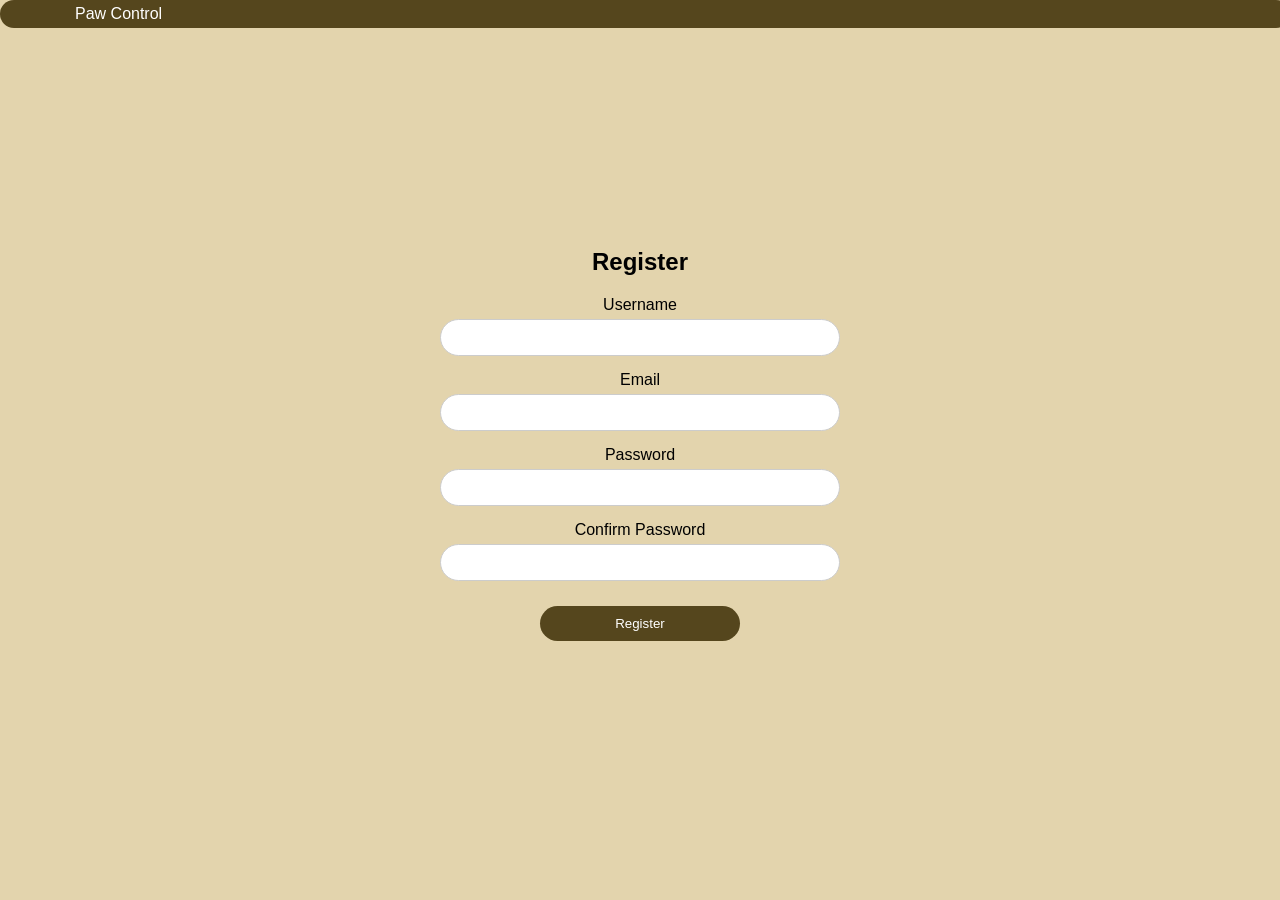
==== register.html @ efd5c8a8 "Add files via upload" ====
<html>
    <head>
    <meta charset="UTF-8">
    <meta name="viewport" content="width=device-width, initial-scale=1.0">
    <link rel="stylesheet" href="style2.css">
    <title>Register New Account</title>
    <script src="https://cdn.jsdelivr.net/npm/@popperjs/core@2.11.6/dist/umd/popper.min.js"></script>
    <script src="https://cdn.jsdelivr.net/npm/bootstrap@5.2.3/dist/js/bootstrap.bundle.min.js"></script>
        <body>
            <header>
                <div class="container2">
                  Paw Control
                </div>
            </header>
            <section class="register"><div class="container">
            <h1>Register</h1>
            <form action= "" method="POST">

                    <label for="username">Username</label>
                    <input type="text" id="username" name="username" required>

                    <label for="email">Email</label>
                    <input type="email" id="email" name="email" required>

                    <label for="password">Password</label>
                    <input type="password" id="password" name="password" required>

                    <label for="confirm_password">Confirm Password</label>
                    <input type="password" id="confirm_password" name="confirm_password" required>

                    <button type="submit">Register</button>
            </form>
            <div id="redirectMessage" style="display: none;">Registration successful. Redirecting...</div>
            </div></section>
            <script>
                document.addEventListener('DOMContentLoaded', function() {
                    const form = document.querySelector('form');
                    const redirectMessage = document.getElementById('redirectMessage');

                    form.addEventListener('submit', function(e) {
                        e.preventDefault();

                        redirectMessage.style.display = 'block';

                        // Redirect to login page after 2 seconds
                        setTimeout(function() {
                            window.location.href = '../index.html';
                        }, 2000);
                    });
                });
                </script>
        </body>
</head>
</html>
---- style2.css ----
body {
    font-family: Arial, sans-serif;
    margin: 0;
    background-color: #E3D4AD;
}

.container {
    display: flex;
    justify-content: center;
    flex-direction: column;
    width: 92%;
    margin: auto;
    height: 100%;
    align-items: center;
}

.container2 {
    display: flex;
    justify-content: center;
    flex-direction: column;
    width: 92%;
    margin: auto;
    height: 100%;
    
}

@media only screen and (min-width: 576px){
    .container{
        width: 540px;
    }
    .container2{
        width: 540px;
    }
}

@media only screen and (min-width: 1200px){
    .container{
        width: 1140px;
    }
    .container2{
        width: 1140px;
    }
}

header  {
    background-color: #55461D;
    text-align: left;
    position: fixed;
    width: 100%;
    color: white;
    border-radius: 30px;
    padding: 5px;
    justify-content: left;
}

form {
    display: flex;
    flex-direction: column;
    width: 100%;
    max-width: 400px;
    text-align: center;
    justify-content: center;
    align-items: center;
}

input[type="text"], input[type="password"], input[type="email"], button {
    width: 100%;
    margin-bottom: 15px;
    padding: 10px;
    border: 1px solid #ccc;
    border-radius: 30px;
}

label {
    margin-bottom: 5px;
}

button {
    width: 50%;
    background-color: #55461D;
    color: white;
    border: none;
    border-radius: 30px;
    cursor: pointer;
    margin-top: 10px;
    transition: background-color 0.3s;
}

button:hover {
    background-color: #000000;
    color: rgb(255, 255, 255);
}
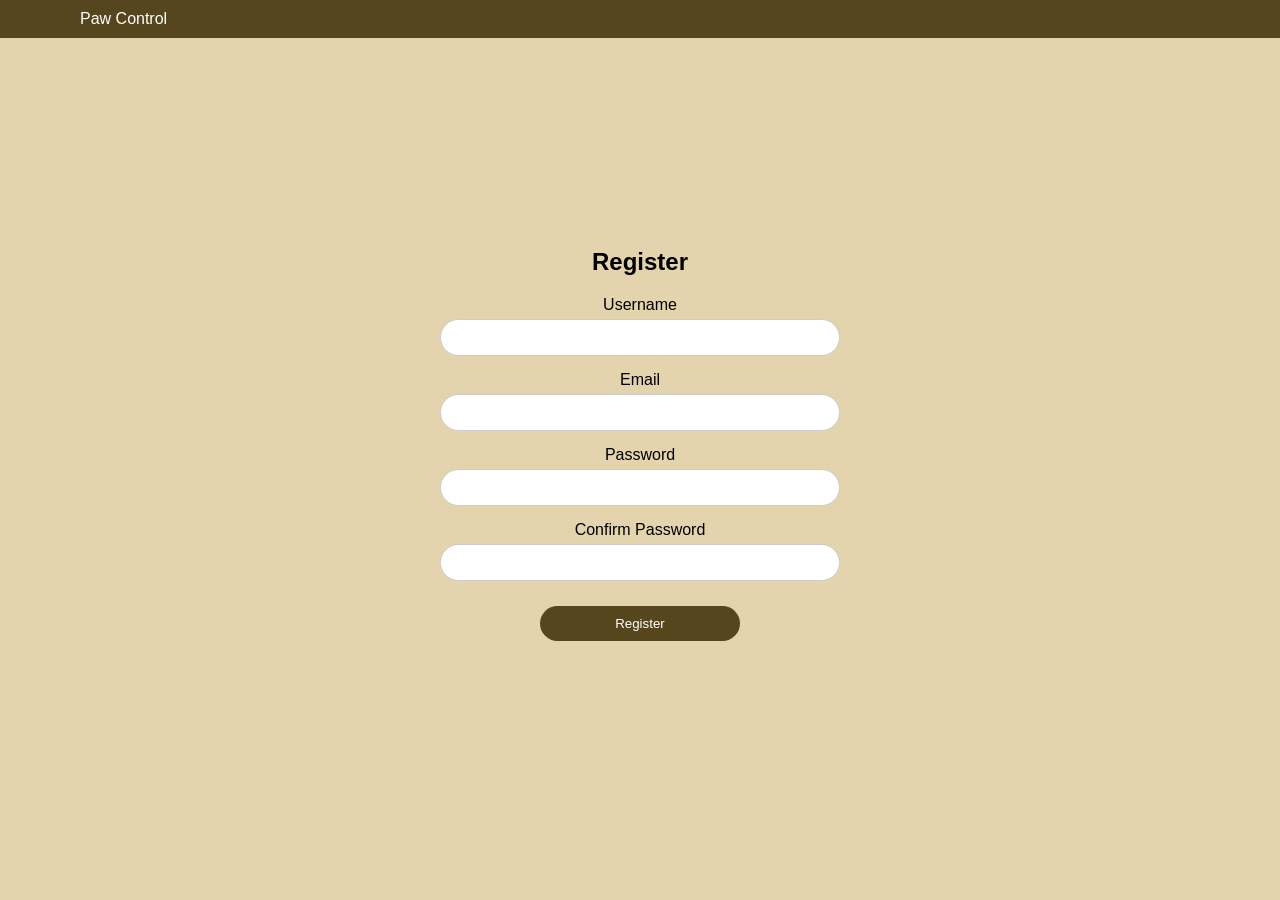
==== commit 5772d632: "Add files via upload" ====
--- a/register.html
+++ b/register.html
@@ -42,7 +42,6 @@
 
                         redirectMessage.style.display = 'block';
 
-                        // Redirect to login page after 2 seconds
                         setTimeout(function() {
                             window.location.href = '../index.html';
                         }, 2000);
--- a/style2.css
+++ b/style2.css
@@ -48,8 +48,7 @@
     position: fixed;
     width: 100%;
     color: white;
-    border-radius: 30px;
-    padding: 5px;
+    padding: 10px;
     justify-content: left;
 }
 
